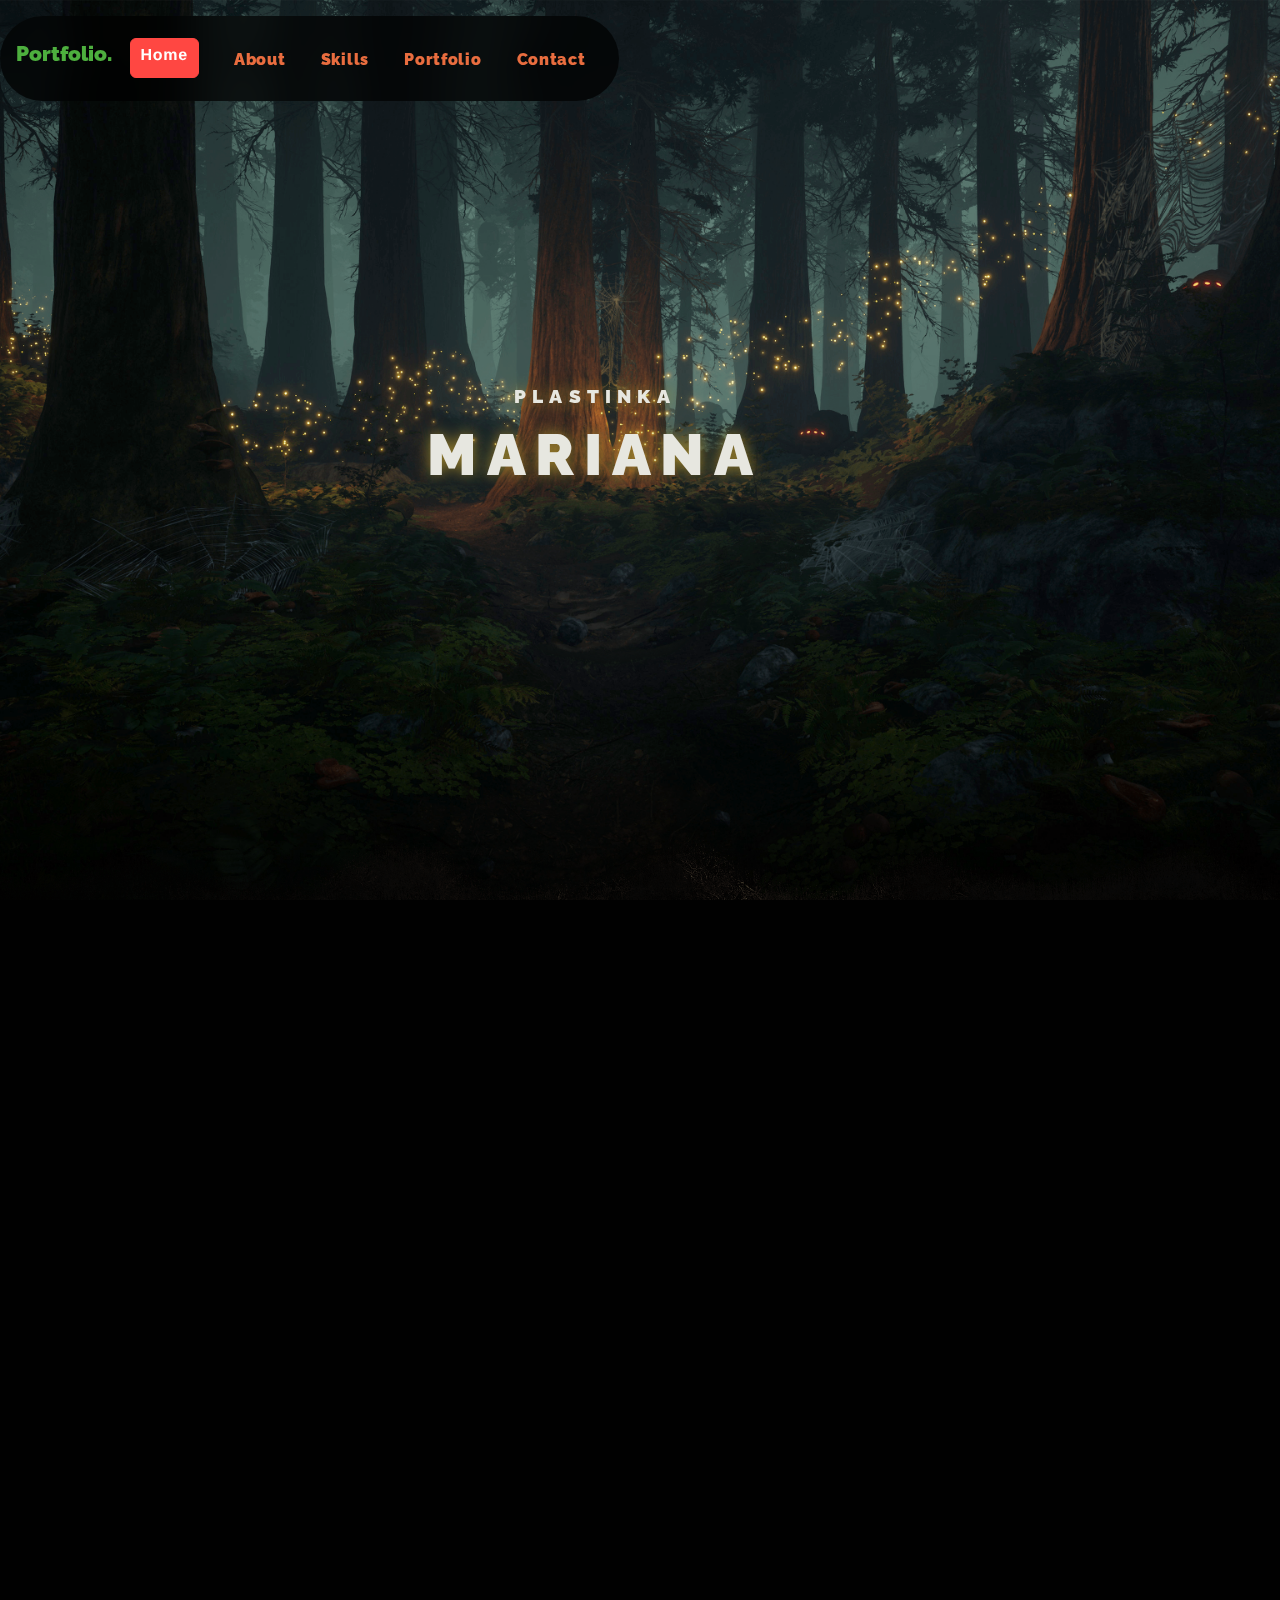
==== index.html @ 823ecfc0 "Add files via upload" ====
<!DOCTYPE html>
<html lang="en">
<head>

	<meta charset="UTF-8">
	<meta http-equiv="X-UA-Compatible" content="IE=edge">
	<meta name="viewport" content="width=device-width, initial-scale=1.0">

	<title>Plastinka_UA</title>

	<link rel="stylesheet" href="css/main.css">

	<script src="libs/gsap/gsap.min.js" defer></script>
	<script src="libs/gsap/ScrollTrigger.min.js" defer></script>
	<script src="libs/gsap/ScrollSmoother.min.js" defer></script>

	<script src="js/app.js" defer></script>

</head>
<nav>
	<div class="logo">
		<a href="#">Portfolio.</a>
	</div>
	<input type="checkbox" id="click">
	<label for="click" class="mainicon">
		<div class="menu">
			<i class="bi bi-list"></i>
		</div>
	</label>
	<ul>
		<li><a href="/ready-html/index.html"  class="button-24">Home</a></li>
		<li><a href="#">About</a></li>
		<li><a href="#">Skills</a></li>
		<li><a href="#">Portfolio</a></li>
		<li><a href="#">Contact</a></li>
	</ul>
</nav>
<body>

	<div class="wrapper">
		<div class="content">

			<header class="main-header">
				<div class="layers">
					<div class="layer__header" style="display:">
						<div class="layers__caption">Plastinka</div>
						<div class="layers__title">Mariana</div>
					</div>
					<div class="layer layers__base" style="background-image: url(img/layer-base.png);"></div>
					<div class="layer layers__middle" style="background-image: url(img/layer-middle.png);"></div>
					<div class="layer layers__front" style="background-image: url(img/layer-front.png);"></div>
				</div>
			</header>
		
			<article class="main-article" style="background-image: url(img/dungeon.jpg);">
				<div class="main-article__content">
					<h2 class="main-article__header">Додатковий Заголовок</h2>
					<p class="main-article__paragraph">Lorem ipsum dolor sit, amet consectetur adipisicing elit. Omnis error provident dignissimos facere. Repellendus tempore autem qui! Quia magnam tempora esse id necessitatibus corrupti mollitia expedita sapiente cum rerum, ut dicta laboriosam!</p>
				</div>
				<div class="copy">© Точно щось захищенно</div>
			</article>

		</div>
	</div>

</body>
</html>
---- css/main.css ----
* {
	margin: 0;
	padding: 0;
	box-sizing: border-box;
	
}
:root {
	--index: calc(1vw + 1vh);
	--text: #e7e7e0;
	--transition: transform .75s cubic-bezier(.075, .5, 0, 1);
}
@font-face {
	font-family: raleway_f;
	src: url(../fonts/raleway-regular.woff2);
}
@font-face {
	font-family: raleway_f;
	src: url(../fonts/raleway-black.woff2);
	font-weight: 900;
}
body {
	background-color: #010101;
	font-family: raleway_f, sans-serif;
	line-height: 1.55;
}
.main-header {
	position: relative;
 
}
.main-header::after {
	content: '';
	position: absolute;
	z-index: 100;
	width: 100%;
	height: calc(var(--index) * 10);
	background-image: url(../img/ground.png);
	background-size: cover;
	background-repeat: no-repeat;
	background-position: center;
	bottom: calc(var(--index) * -4.5);
}
.layers {
	
	height: 100vh;
	display: flex;
	align-items: center;
	justify-content: center;
	text-align: center;
	overflow: hidden;
	position: relative;
}
.layer {
	height: 100%;
	width: 100%;
	position: absolute;
	background-size: cover;
	background-position: center;
	will-change: transform;
	z-index: 2;
	transition: var(--transition);
}
.layers__base {
	transform: translate3d(0, calc(var(--scrollTop) / 1.6), 0);
	z-index: 0;
}
.layers__middle {
	transform: translate3d(0, calc(var(--scrollTop) / 2.5), 0);
}
.layers__front {
	transform: translate3d(0, calc(var(--scrollTop) / 5.7), 0);
}
.layer__header {
	z-index: 1;
	transform: translate3d(0, calc(var(--scrollTop) / 2), 0);
	transition: var(--transition);
	will-change: transform;
	text-transform: uppercase;
	font-weight: 900;
	color: var(--text);
	text-shadow: 0 0 15px #9d822b;
	margin-left: -90px;
	
}
.layers__title {
	font-size: calc(var(--index) * 2.65);
	letter-spacing: calc(var(--index) / 2.25);
}
.layers__caption {
	font-size: calc(var(--index) / 1.175);
	letter-spacing: calc(var(--index) / 3.5);
	margin-top: calc(var(--index) * -.75);
}
.main-article {
	--main-article-transform: translate3d(0, calc(var(--scrollTop) / -7.5), 0);
	min-height: 100vh;
	background-size: cover;
	background-position: center;
	color: var(--text);
	display: flex;
	justify-content: center;
	align-items: center;
	position: relative;
	text-align: center;
	
	top: -1px;
	z-index: 10;
}
.main-article__header {
	text-transform: uppercase;
	font-size: calc(var(--index) * 1.8);
	letter-spacing: calc(var(--index) / 7.5);
	transform: var(--main-article-transform);
	transition: var(--transition);
	will-change: transform;
}
.main-article__paragraph {
	max-width: calc(var(--index) * 30);
	font-size: calc(var(--index) * .9);
	margin-top: calc(var(--index) / 1.25);
	transform: var(--main-article-transform);
	transition: var(--transition);
	will-change: transform;
}
.content {
	will-change: transform;
}
.copy {
	position: absolute;
	bottom: calc(var(--index) * 2.5);
	opacity: .45;
	font-size: calc(var(--index) * .75);
	letter-spacing: calc(var(--index) / 37.5);
}

       .active{
		
	   }
		nav {
			
			position: fixed;
			z-index: 1000;
			position: absolute;
			display: flex;
			justify-content: space-between;
			max-width: 80%;
			margin: auto;
			padding: 1.4rem 1rem;
			background-color: #000000b5;
			backdrop-filter: blur(20px);
			border-radius: 3rem;
			margin-top: 1rem;
			/* box-shadow: 0px 0px 3px rgb(254 116 62); */
		}
		.logo {
			font-size: 1.3rem;
			font-weight: 600;
		}
		.logo a {
			color: #4daf3e;
			text-decoration: none;
		}
		
		ul {
			list-style-type: none;
			margin: 0;
			padding: 0;
			padding: 0;
			background-color: transparent;
			overflow: hidden;
			margin-bottom: 0;
		}
		li {
			padding: 0rem 1.1rem;
			float: left;
			margin-top: +10px;
		}
	
		li a {
			color: #e96d3f;
			text-decoration: none;
			font-size: 1rem;
			font-weight: 600;
			letter-spacing: .7px;
		}
	
		ul li a {
			position: relative;
		}
	
		ul li a::before {
			content: "";
			position: absolute;
			bottom: -6px;
			width: 100%;
			height: 3px;
			background-color: #cdc2c2;
		}
		 /* Center Animation */
		 ul li a::before {
			transform: scale(0, 1);
			transition: transform .3s ease;
		}
	
		ul li a:hover::before {
			transform: scale(1, 1);
		}
		li a.active,
		li a:hover {
			color: #ffffff;
			transition: all .3s ease-in-out
		}
	
		#click {
			display: none;
		}
	
		.menu {
			display: none;
		}
	
		@media only screen and (max-width:1024px) {
			nav {
				max-width: 98%;
			}
		}
	
		@media only screen and (max-width:768px) {
			html {
				font-size: 80%;
			}
	
			nav {
				max-width: 100%;
			}
		}
	
		@media only screen and (max-width:480px) {
			html {
				font-size: 85%;
			}
	
			header {
				height: 100vh;
			}
	
			li {
				padding: 1rem 1.0rem;
				
			}
	
			.menu {
				display: block;
				font-size: 2rem;
				font-weight: bold;
				color: #fff;
			}
	
			ul {
				width: 100%;
				height: 100vh;
				position: absolute;
				display: flex;
				flex-direction: column;
				text-align: center;
				top: 4rem;
				left: -100%;
				background-color: #000000b5;
				backdrop-filter: blur(50px);
			}
	
			#click:checked~ul {
				left: 1%;
				transition: all 0.3s ease;
			}
	
		}
	

/* CSS */
.button-24 {
	
 margin-top: -10px;
  background: #FF4742;
  border: 1px solid #FF4742;
  border-radius: 6px;
  box-shadow: rgba(0, 0, 0, 0.1) 1px 2px 4px;
  box-sizing: border-box;
  color: #FFFFFF;
  cursor: pointer;
  display: inline-block;
  font-family: nunito,roboto,proxima-nova,"proxima nova",sans-serif;
  font-size: 16px;
  font-weight: 700;
  line-height: 16px;
  min-height: 40px;
  outline: 0;
  padding: 9px 10px;
  text-align: center;
  text-rendering: geometricprecision;
  text-transform: none;
  user-select: none;
  -webkit-user-select: none;
  touch-action: manipulation;
  vertical-align: middle;
}

.button-24:hover,
.button-24:active {
  background-color: initial;
  background-position: 0 0;
  color: #FF4742;
}

.button-24:active {
  opacity: .5;
}
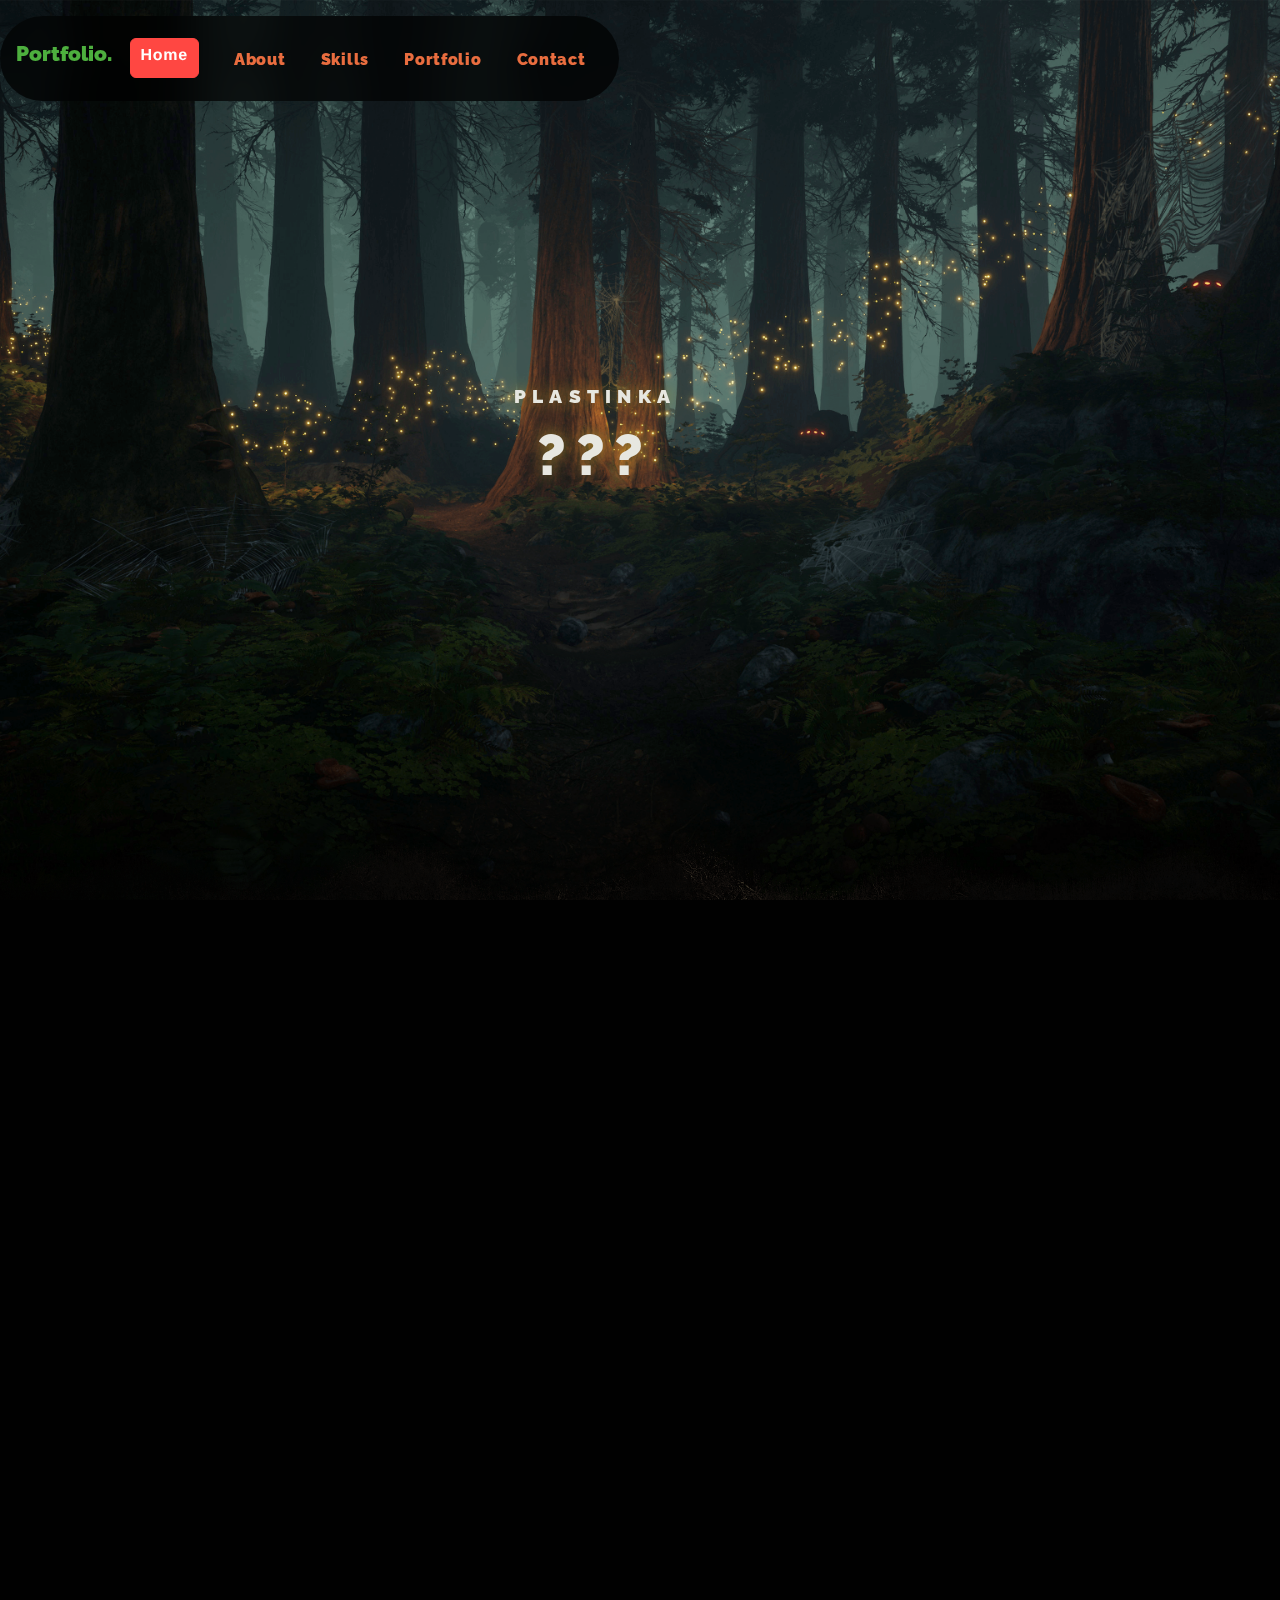
==== commit a43cc345: "Update index.html" ====
--- a/index.html
+++ b/index.html
@@ -44,7 +44,7 @@
 				<div class="layers">
 					<div class="layer__header" style="display:">
 						<div class="layers__caption">Plastinka</div>
-						<div class="layers__title">Mariana</div>
+						<div class="layers__title">???</div>
 					</div>
 					<div class="layer layers__base" style="background-image: url(img/layer-base.png);"></div>
 					<div class="layer layers__middle" style="background-image: url(img/layer-middle.png);"></div>
